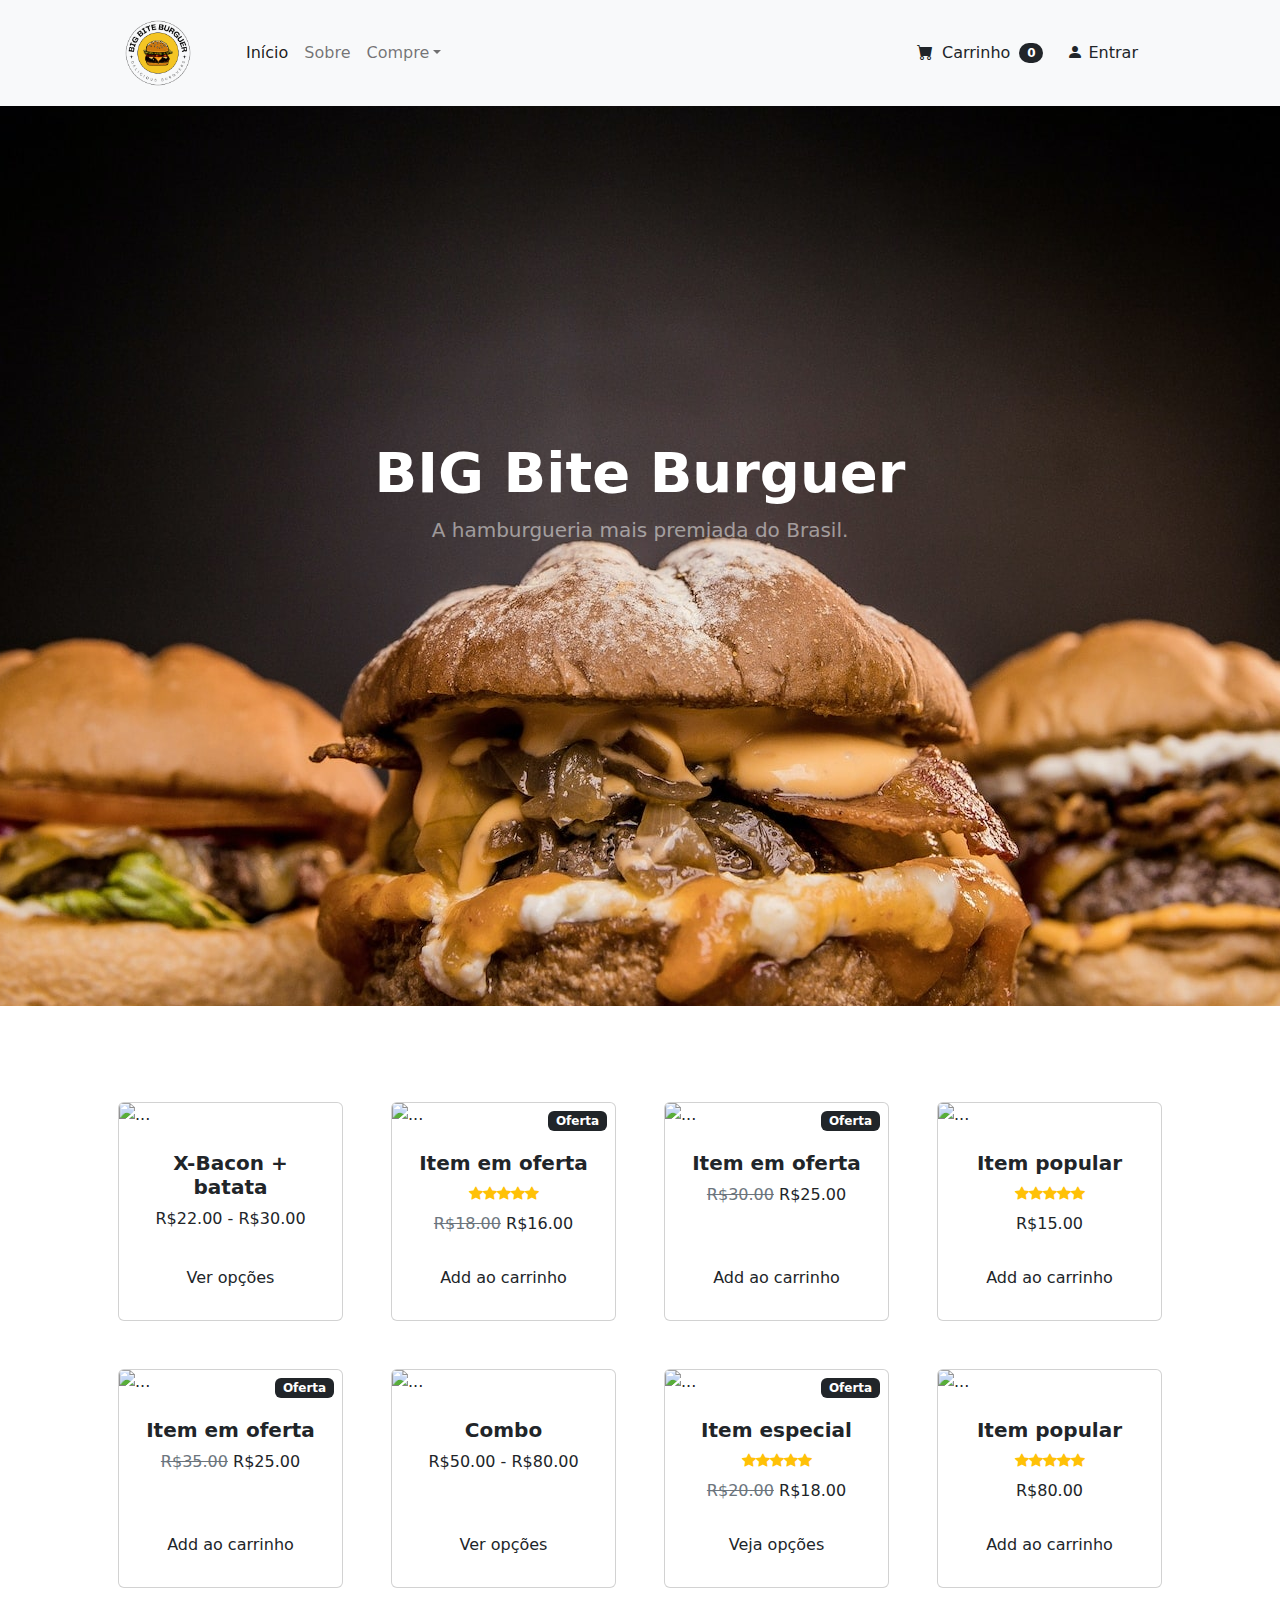
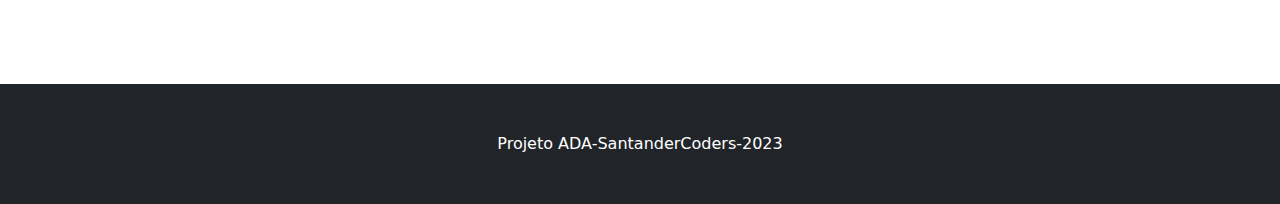
==== index.html @ 821c3834 "Add files via upload" ====
<!DOCTYPE html>
<html lang="en">
    <head>
        <meta charset="utf-8" />
        <meta name="viewport" content="width=device-width, initial-scale=1, shrink-to-fit=no" />
        <meta name="description" content="" />
        <meta name="author" content="" />
        <title>Big-Bite-Burguer</title>
        
        <link rel="icon" type="image/x-icon" href="./assets/favicon.ico" />
        <link href="https://cdn.jsdelivr.net/npm/bootstrap-icons@1.5.0/font/bootstrap-icons.css" rel="stylesheet" />
        <link href="css/styles.css" rel="stylesheet" />
    </head>
    <body>
        <!-- Nav -->
        <header>
            <nav class="navbar navbar-expand-lg navbar-light bg-light">
                <div class="container px-4 px-lg-5">
                    <a class="navbar-brand" href="#!">
                        <img src="./picture/logo_bigbite.png" width=80 height=80>
                    </a>
                    <button class="navbar-toggler" type="button" data-bs-toggle="collapse" data-bs-target="#navbarSupportedContent" aria-controls="navbarSupportedContent" aria-expanded="false" aria-label="Toggle navigation"><span class="navbar-toggler-icon"></span></button>
                    <div class="collapse navbar-collapse" id="navbarSupportedContent">
                        <ul class="navbar-nav me-auto mb-2 mb-lg-0 ms-lg-4">
                            <li class="nav-item"><a class="nav-link active" aria-current="page" href="./index.html">Início</a></li>
                            <li class="nav-item"><a class="nav-link" href="./about.html">Sobre</a></li>
                            <li class="nav-item dropdown">
                                <a class="nav-link dropdown-toggle" id="navbarDropdown" href="#" role="button" data-bs-toggle="dropdown" aria-expanded="false">Compre</a>
                                <ul class="dropdown-menu" aria-labelledby="navbarDropdown">
                                    <li><a class="dropdown-item" href="#">Todos produtos</a></li>
                                    <li><hr class="dropdown-divider" /></li>
                                    <li><a class="dropdown-item" href="#!">Itens populares</a></li>
                                    <li><a class="dropdown-item" href="#!">Mais pedidos</a></li>
                                </ul>
                            </li>
                        </ul>
                        <form class="d-flex">
                            <button class="btn btn-outline-dark" type="submit">
                                <i class="bi-cart-fill me-1"></i>
                                Carrinho
                                <span class="badge bg-dark text-white ms-1 rounded-pill">0</span>
                            </button>
                        </form>
                        <form class="d-flex login">
                            <button class="btn btn-outline-dark" type="submit">
                              <i class="bi bi-person-fill"></i>
                              Entrar
                            </button>
                        </form> 
                    </div>
                </div>
            </nav>
        </header>
        <!-- Section hero -->
        <section class=" min-vh-100 d-flex align-items-center" id="hero">
            <div class="container px-4 px-lg-5 my-5">
                <div class="text-center text-white">
                    <h1 class="display-4 fw-bolder">BIG Bite Burguer</h1>
                    <p class="lead fw-normal text-white-50 mb-0">A hamburgueria mais premiada do Brasil.</p>
                </div>
            </div>
        </section>

        <!-- Section produtos-->
        <section class="py-5">
            <div class="container px-4 px-lg-5 mt-5">
                <div class="row gx-4 gx-lg-5 row-cols-2 row-cols-md-3 row-cols-xl-4 justify-content-center">
                    <div class="col mb-5">
                        <div class="card h-100">
                            <!-- Product image-->
                            <img class="card-img-top" src="picture/lanche.jpg" alt="..." />
                            <!-- Product details-->
                            <div class="card-body p-4">
                                <div class="text-center">
                                    <!-- Product name-->
                                    <h5 class="fw-bolder">X-Bacon + batata</h5>
                                    <!-- Product price-->
                                    R$22.00 - R$30.00
                                </div>
                            </div>
                            <!-- Product actions-->
                            <div class="card-footer p-4 pt-0 border-top-0 bg-transparent">
                                <div class="text-center"><a class="btn btn-outline-dark mt-auto" href="#">Ver opções</a></div>
                            </div>
                        </div>
                    </div>
                    <div class="col mb-5">
                        <div class="card h-100">
                            <!-- Sale badge-->
                            <div class="badge bg-dark text-white position-absolute" style="top: 0.5rem; right: 0.5rem">Oferta</div>
                            <!-- Product image-->
                            <img class="card-img-top" src="picture/pao-mortadela.jpg" alt="..." />
                            <!-- Product details-->
                            <div class="card-body p-4">
                                <div class="text-center">
                                    <!-- Product name-->
                                    <h5 class="fw-bolder">Item em oferta</h5>
                                    <!-- Product reviews-->
                                    <div class="d-flex justify-content-center small text-warning mb-2">
                                        <div class="bi-star-fill"></div>
                                        <div class="bi-star-fill"></div>
                                        <div class="bi-star-fill"></div>
                                        <div class="bi-star-fill"></div>
                                        <div class="bi-star-fill"></div>
                                    </div>
                                    <!-- Product price-->
                                    <span class="text-muted text-decoration-line-through">R$18.00</span>
                                    R$16.00
                                </div>
                            </div>
                            <!-- Product actions-->
                            <div class="card-footer p-4 pt-0 border-top-0 bg-transparent">
                                <div class="text-center"><a class="btn btn-outline-dark mt-auto" href="#">Add ao carrinho</a></div>
                            </div>
                        </div>
                    </div>
                    <div class="col mb-5">
                        <div class="card h-100">
                            <!-- Sale badge-->
                            <div class="badge bg-dark text-white position-absolute" style="top: 0.5rem; right: 0.5rem">Oferta</div>
                            <!-- Product image-->
                            <img class="card-img-top" src="picture/lanche-grande.jpg" alt="..." />
                            <!-- Product details-->
                            <div class="card-body p-4">
                                <div class="text-center">
                                    <!-- Product name-->
                                    <h5 class="fw-bolder">Item em oferta</h5>
                                    <!-- Product price-->
                                    <span class="text-muted text-decoration-line-through">R$30.00</span>
                                    R$25.00
                                </div>
                            </div>
                            <!-- Product actions-->
                            <div class="card-footer p-4 pt-0 border-top-0 bg-transparent">
                                <div class="text-center"><a class="btn btn-outline-dark mt-auto" href="#">Add ao carrinho</a></div>
                            </div>
                        </div>
                    </div>
                    <div class="col mb-5">
                        <div class="card h-100">
                            <!-- Product image-->
                            <img class="card-img-top" src="picture/dois-hot-dog.jpg" alt="..." />
                            <!-- Product details-->
                            <div class="card-body p-4">
                                <div class="text-center">
                                    <!-- Product name-->
                                    <h5 class="fw-bolder">Item popular</h5>
                                    <!-- Product reviews-->
                                    <div class="d-flex justify-content-center small text-warning mb-2">
                                        <div class="bi-star-fill"></div>
                                        <div class="bi-star-fill"></div>
                                        <div class="bi-star-fill"></div>
                                        <div class="bi-star-fill"></div>
                                        <div class="bi-star-fill"></div>
                                    </div>
                                    <!-- Product price-->
                                    R$15.00
                                </div>
                            </div>
                            <!-- Product actions-->
                            <div class="card-footer p-4 pt-0 border-top-0 bg-transparent">
                                <div class="text-center"><a class="btn btn-outline-dark mt-auto" href="#">Add ao carrinho</a></div>
                            </div>
                        </div>
                    </div>
                    <div class="col mb-5">
                        <div class="card h-100">
                            <!-- Sale badge-->
                            <div class="badge bg-dark text-white position-absolute" style="top: 0.5rem; right: 0.5rem">Oferta</div>
                            <!-- Product image-->
                            <img class="card-img-top" src="picture/pao-preto.jpg" alt="..." />
                            <!-- Product details-->
                            <div class="card-body p-4">
                                <div class="text-center">
                                    <!-- Product name-->
                                    <h5 class="fw-bolder">Item em oferta</h5>
                                    <!-- Product price-->
                                    <span class="text-muted text-decoration-line-through">R$35.00</span>
                                    R$25.00
                                </div>
                            </div>
                            <!-- Product actions-->
                            <div class="card-footer p-4 pt-0 border-top-0 bg-transparent">
                                <div class="text-center"><a class="btn btn-outline-dark mt-auto" href="#">Add ao carrinho</a></div>
                            </div>
                        </div>
                    </div>
                    <div class="col mb-5">
                        <div class="card h-100">
                            <!-- Product image-->
                            <img class="card-img-top" src="picture/3-hamburg-pequenos.jpg" alt="..." />
                            <!-- Product details-->
                            <div class="card-body p-4">
                                <div class="text-center">
                                    <!-- Product name-->
                                    <h5 class="fw-bolder">Combo</h5>
                                    <!-- Product price-->
                                    R$50.00 - R$80.00
                                </div>
                            </div>
                            <!-- Product actions-->
                            <div class="card-footer p-4 pt-0 border-top-0 bg-transparent">
                                <div class="text-center"><a class="btn btn-outline-dark mt-auto" href="#">Ver opções</a></div>
                            </div>
                        </div>
                    </div>
                    <div class="col mb-5">
                        <div class="card h-100">
                            <!-- Sale badge-->
                            <div class="badge bg-dark text-white position-absolute" style="top: 0.5rem; right: 0.5rem">Oferta</div>
                            <!-- Product image-->
                            <img class="card-img-top" src="picture/pexels-lukas-1352296.jpg" alt="..." />
                            <!-- Product details-->
                            <div class="card-body p-4">
                                <div class="text-center">
                                    <!-- Product name-->
                                    <h5 class="fw-bolder">Item especial</h5>
                                    <!-- Product reviews-->
                                    <div class="d-flex justify-content-center small text-warning mb-2">
                                        <div class="bi-star-fill"></div>
                                        <div class="bi-star-fill"></div>
                                        <div class="bi-star-fill"></div>
                                        <div class="bi-star-fill"></div>
                                        <div class="bi-star-fill"></div>
                                    </div>
                                    <!-- Product price-->
                                    <span class="text-muted text-decoration-line-through">R$20.00</span>
                                    R$18.00
                                </div>
                            </div>
                            <!-- Product actions-->
                            <div class="card-footer p-4 pt-0 border-top-0 bg-transparent">
                                <div class="text-center"><a class="btn btn-outline-dark mt-auto" href="#">Veja opções</a></div>
                            </div>
                        </div>
                    </div>
                    <div class="col mb-5">
                        <div class="card h-100">
                            <!-- Product image-->
                            <img class="card-img-top" src="picture/bebida.jpg" alt="..." />
                            <!-- Product details-->
                            <div class="card-body p-4">
                                <div class="text-center">
                                    <!-- Product name-->
                                    <h5 class="fw-bolder">Item popular</h5>
                                    <!-- Product reviews-->
                                    <div class="d-flex justify-content-center small text-warning mb-2">
                                        <div class="bi-star-fill"></div>
                                        <div class="bi-star-fill"></div>
                                        <div class="bi-star-fill"></div>
                                        <div class="bi-star-fill"></div>
                                        <div class="bi-star-fill"></div>
                                    </div>
                                    <!-- Product price-->
                                    R$80.00
                                </div>
                            </div>
                            <!-- Product actions-->
                            <div class="card-footer p-4 pt-0 border-top-0 bg-transparent">
                                <div class="text-center"><a class="btn btn-outline-dark mt-auto" href="#">Add ao carrinho</a></div>
                            </div>
                        </div>
                    </div>
                </div>
            </div>
        </section>
        

        <footer class="py-5 bg-dark">
            <div class="container"><p class="m-0 text-center text-white">Projeto ADA-SantanderCoders-2023</p></div>
        </footer>

        <script src="https://cdn.jsdelivr.net/npm/bootstrap@5.2.3/dist/js/bootstrap.bundle.min.js"></script>
        <script src="js/scripts.js"></script>
    </body>
</html>
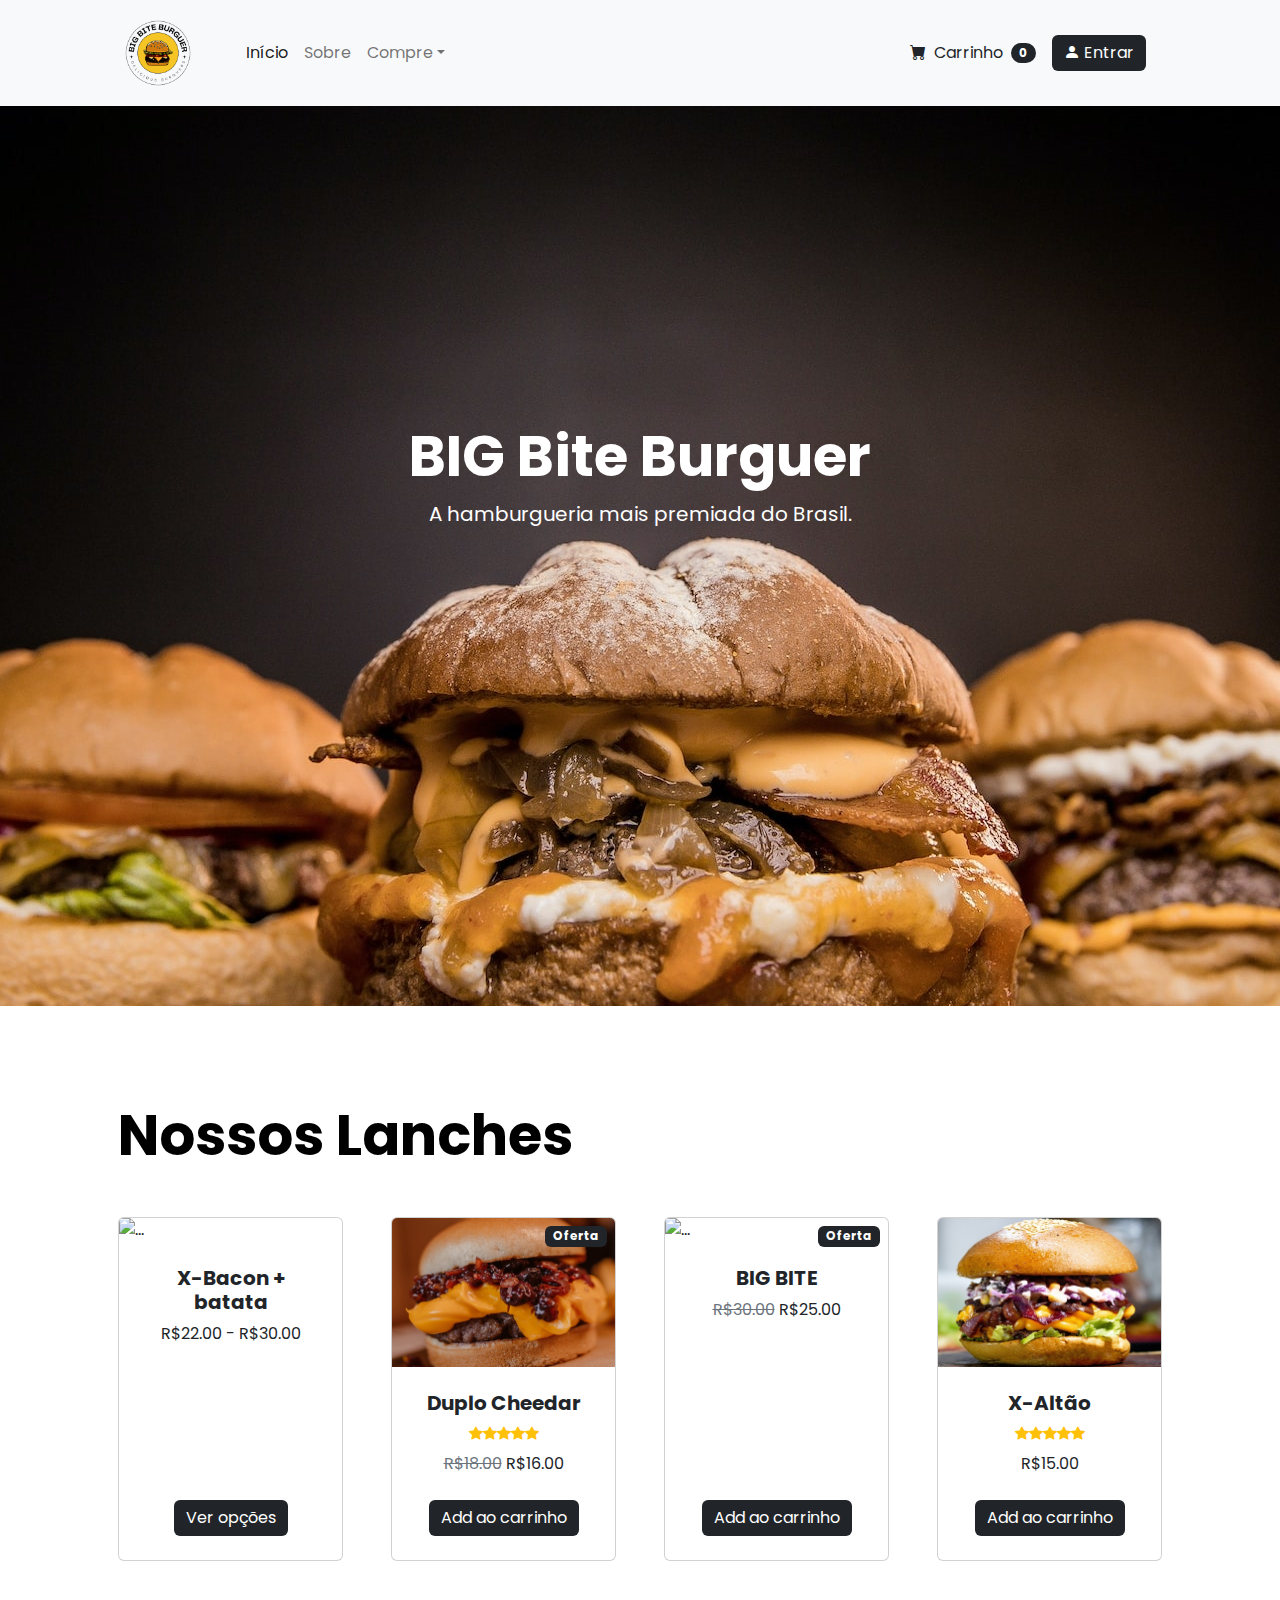
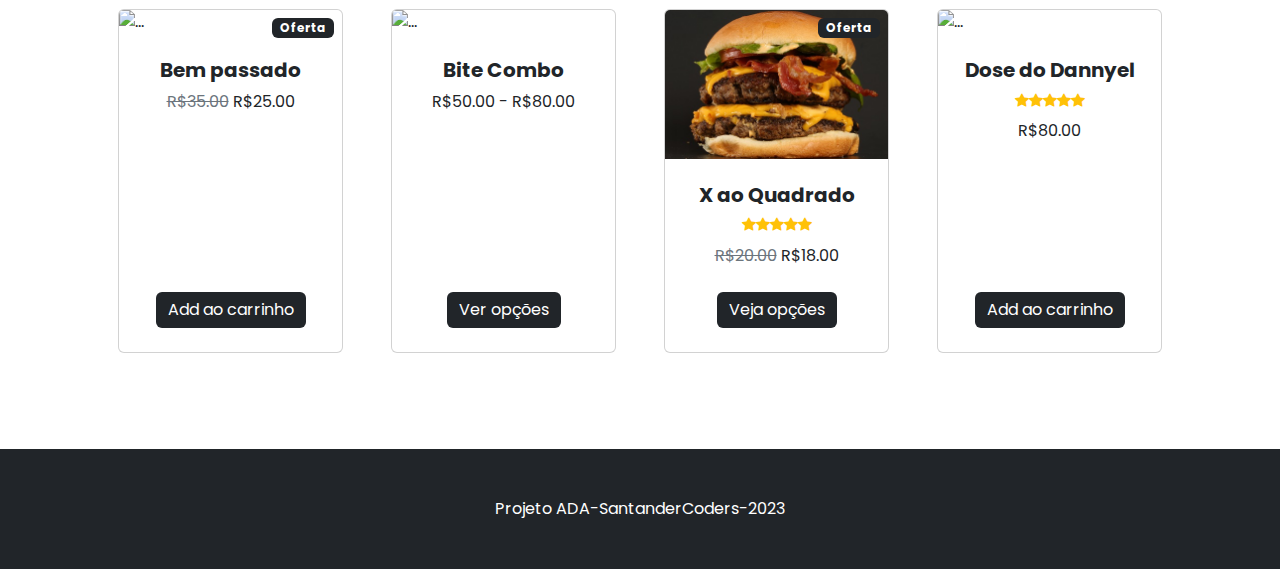
==== commit 61652b26: "Melhorias" ====
--- a/index.html
+++ b/index.html
@@ -1,11 +1,11 @@
 <!DOCTYPE html>
-<html lang="en">
+<html lang="pt-br">
     <head>
         <meta charset="utf-8" />
         <meta name="viewport" content="width=device-width, initial-scale=1, shrink-to-fit=no" />
         <meta name="description" content="" />
         <meta name="author" content="" />
-        <title>Big-Bite-Burguer</title>
+        <title>BIG Bite Burguer</title>
         
         <link rel="icon" type="image/x-icon" href="./assets/favicon.ico" />
         <link href="https://cdn.jsdelivr.net/npm/bootstrap-icons@1.5.0/font/bootstrap-icons.css" rel="stylesheet" />
@@ -41,8 +41,8 @@
                                 <span class="badge bg-dark text-white ms-1 rounded-pill">0</span>
                             </button>
                         </form>
-                        <form class="d-flex login">
-                            <button class="btn btn-outline-dark" type="submit">
+                        <form class="d-flex  login" action="./login.html" >
+                            <button class="btn btn-dark mx-1" type="submit" href="login.html">
                               <i class="bi bi-person-fill"></i>
                               Entrar
                             </button>
@@ -56,13 +56,19 @@
             <div class="container px-4 px-lg-5 my-5">
                 <div class="text-center text-white">
                     <h1 class="display-4 fw-bolder">BIG Bite Burguer</h1>
-                    <p class="lead fw-normal text-white-50 mb-0">A hamburgueria mais premiada do Brasil.</p>
+                    <p class="lead fw-normal text-white-70 mb-0">A hamburgueria mais premiada do Brasil.</p>
                 </div>
             </div>
         </section>
 
         <!-- Section produtos-->
         <section class="py-5">
+            <div class="container px-4 px-lg-5 my-5">
+                <div class="text-start text-black">
+                    <h2 class="display-4 fw-bolder">Nossos Lanches</h1>
+                    
+                </div>
+            </div>
             <div class="container px-4 px-lg-5 mt-5">
                 <div class="row gx-4 gx-lg-5 row-cols-2 row-cols-md-3 row-cols-xl-4 justify-content-center">
                     <div class="col mb-5">
@@ -80,21 +86,21 @@
                             </div>
                             <!-- Product actions-->
                             <div class="card-footer p-4 pt-0 border-top-0 bg-transparent">
-                                <div class="text-center"><a class="btn btn-outline-dark mt-auto" href="#">Ver opções</a></div>
-                            </div>
-                        </div>
-                    </div>
-                    <div class="col mb-5">
-                        <div class="card h-100">
-                            <!-- Sale badge-->
-                            <div class="badge bg-dark text-white position-absolute" style="top: 0.5rem; right: 0.5rem">Oferta</div>
-                            <!-- Product image-->
-                            <img class="card-img-top" src="picture/pao-mortadela.jpg" alt="..." />
-                            <!-- Product details-->
-                            <div class="card-body p-4">
-                                <div class="text-center">
-                                    <!-- Product name-->
-                                    <h5 class="fw-bolder">Item em oferta</h5>
+                                <div class="text-center"><a class="btn btn-dark mt-auto" href="#">Ver opções</a></div>
+                            </div>
+                        </div>
+                    </div>
+                    <div class="col mb-5">
+                        <div class="card h-100">
+                            <!-- Sale badge-->
+                            <div class="badge bg-dark text-white position-absolute" style="top: 0.5rem; right: 0.5rem">Oferta</div>
+                            <!-- Product image-->
+                            <img class="card-img-top" src="picture/burguer03.jpg" alt="..." />
+                            <!-- Product details-->
+                            <div class="card-body p-4">
+                                <div class="text-center">
+                                    <!-- Product name-->
+                                    <h5 class="fw-bolder">Duplo Cheedar</h5>
                                     <!-- Product reviews-->
                                     <div class="d-flex justify-content-center small text-warning mb-2">
                                         <div class="bi-star-fill"></div>
@@ -110,7 +116,7 @@
                             </div>
                             <!-- Product actions-->
                             <div class="card-footer p-4 pt-0 border-top-0 bg-transparent">
-                                <div class="text-center"><a class="btn btn-outline-dark mt-auto" href="#">Add ao carrinho</a></div>
+                                <div class="text-center"><a class="btn btn-dark mt-auto" href="#">Add ao carrinho</a></div>
                             </div>
                         </div>
                     </div>
@@ -124,7 +130,7 @@
                             <div class="card-body p-4">
                                 <div class="text-center">
                                     <!-- Product name-->
-                                    <h5 class="fw-bolder">Item em oferta</h5>
+                                    <h5 class="fw-bolder">BIG BITE</h5>
                                     <!-- Product price-->
                                     <span class="text-muted text-decoration-line-through">R$30.00</span>
                                     R$25.00
@@ -132,19 +138,19 @@
                             </div>
                             <!-- Product actions-->
                             <div class="card-footer p-4 pt-0 border-top-0 bg-transparent">
-                                <div class="text-center"><a class="btn btn-outline-dark mt-auto" href="#">Add ao carrinho</a></div>
-                            </div>
-                        </div>
-                    </div>
-                    <div class="col mb-5">
-                        <div class="card h-100">
-                            <!-- Product image-->
-                            <img class="card-img-top" src="picture/dois-hot-dog.jpg" alt="..." />
-                            <!-- Product details-->
-                            <div class="card-body p-4">
-                                <div class="text-center">
-                                    <!-- Product name-->
-                                    <h5 class="fw-bolder">Item popular</h5>
+                                <div class="text-center"><a class="btn btn-dark mt-auto" href="#">Add ao carrinho</a></div>
+                            </div>
+                        </div>
+                    </div>
+                    <div class="col mb-5">
+                        <div class="card h-100">
+                            <!-- Product image-->
+                            <img class="card-img-top" src="picture/burguer04.jpg" alt="..." />
+                            <!-- Product details-->
+                            <div class="card-body p-4">
+                                <div class="text-center">
+                                    <!-- Product name-->
+                                    <h5 class="fw-bolder">X-Altão</h5>
                                     <!-- Product reviews-->
                                     <div class="d-flex justify-content-center small text-warning mb-2">
                                         <div class="bi-star-fill"></div>
@@ -159,7 +165,7 @@
                             </div>
                             <!-- Product actions-->
                             <div class="card-footer p-4 pt-0 border-top-0 bg-transparent">
-                                <div class="text-center"><a class="btn btn-outline-dark mt-auto" href="#">Add ao carrinho</a></div>
+                                <div class="text-center"><a class="btn btn-dark mt-auto" href="#">Add ao carrinho</a></div>
                             </div>
                         </div>
                     </div>
@@ -173,7 +179,7 @@
                             <div class="card-body p-4">
                                 <div class="text-center">
                                     <!-- Product name-->
-                                    <h5 class="fw-bolder">Item em oferta</h5>
+                                    <h5 class="fw-bolder">Bem passado</h5>
                                     <!-- Product price-->
                                     <span class="text-muted text-decoration-line-through">R$35.00</span>
                                     R$25.00
@@ -181,7 +187,7 @@
                             </div>
                             <!-- Product actions-->
                             <div class="card-footer p-4 pt-0 border-top-0 bg-transparent">
-                                <div class="text-center"><a class="btn btn-outline-dark mt-auto" href="#">Add ao carrinho</a></div>
+                                <div class="text-center"><a class="btn btn-dark mt-auto" href="#">Add ao carrinho</a></div>
                             </div>
                         </div>
                     </div>
@@ -193,28 +199,28 @@
                             <div class="card-body p-4">
                                 <div class="text-center">
                                     <!-- Product name-->
-                                    <h5 class="fw-bolder">Combo</h5>
+                                    <h5 class="fw-bolder">Bite Combo</h5>
                                     <!-- Product price-->
                                     R$50.00 - R$80.00
                                 </div>
                             </div>
                             <!-- Product actions-->
                             <div class="card-footer p-4 pt-0 border-top-0 bg-transparent">
-                                <div class="text-center"><a class="btn btn-outline-dark mt-auto" href="#">Ver opções</a></div>
-                            </div>
-                        </div>
-                    </div>
-                    <div class="col mb-5">
-                        <div class="card h-100">
-                            <!-- Sale badge-->
-                            <div class="badge bg-dark text-white position-absolute" style="top: 0.5rem; right: 0.5rem">Oferta</div>
-                            <!-- Product image-->
-                            <img class="card-img-top" src="picture/pexels-lukas-1352296.jpg" alt="..." />
-                            <!-- Product details-->
-                            <div class="card-body p-4">
-                                <div class="text-center">
-                                    <!-- Product name-->
-                                    <h5 class="fw-bolder">Item especial</h5>
+                                <div class="text-center"><a class="btn btn-dark mt-auto" href="#">Ver opções</a></div>
+                            </div>
+                        </div>
+                    </div>
+                    <div class="col mb-5">
+                        <div class="card h-100">
+                            <!-- Sale badge-->
+                            <div class="badge bg-dark text-white position-absolute" style="top: 0.5rem; right: 0.5rem">Oferta</div>
+                            <!-- Product image-->
+                            <img class="card-img-top" src="picture/burguer01.jpg" alt="..." />
+                            <!-- Product details-->
+                            <div class="card-body p-4">
+                                <div class="text-center">
+                                    <!-- Product name-->
+                                    <h5 class="fw-bolder">X ao Quadrado</h5>
                                     <!-- Product reviews-->
                                     <div class="d-flex justify-content-center small text-warning mb-2">
                                         <div class="bi-star-fill"></div>
@@ -230,7 +236,7 @@
                             </div>
                             <!-- Product actions-->
                             <div class="card-footer p-4 pt-0 border-top-0 bg-transparent">
-                                <div class="text-center"><a class="btn btn-outline-dark mt-auto" href="#">Veja opções</a></div>
+                                <div class="text-center"><a class="btn btn-dark mt-auto" href="#">Veja opções</a></div>
                             </div>
                         </div>
                     </div>
@@ -242,7 +248,7 @@
                             <div class="card-body p-4">
                                 <div class="text-center">
                                     <!-- Product name-->
-                                    <h5 class="fw-bolder">Item popular</h5>
+                                    <h5 class="fw-bolder">Dose do Dannyel</h5>
                                     <!-- Product reviews-->
                                     <div class="d-flex justify-content-center small text-warning mb-2">
                                         <div class="bi-star-fill"></div>
@@ -257,7 +263,7 @@
                             </div>
                             <!-- Product actions-->
                             <div class="card-footer p-4 pt-0 border-top-0 bg-transparent">
-                                <div class="text-center"><a class="btn btn-outline-dark mt-auto" href="#">Add ao carrinho</a></div>
+                                <div class="text-center"><a class="btn btn-dark mt-auto" href="#">Add ao carrinho</a></div>
                             </div>
                         </div>
                     </div>
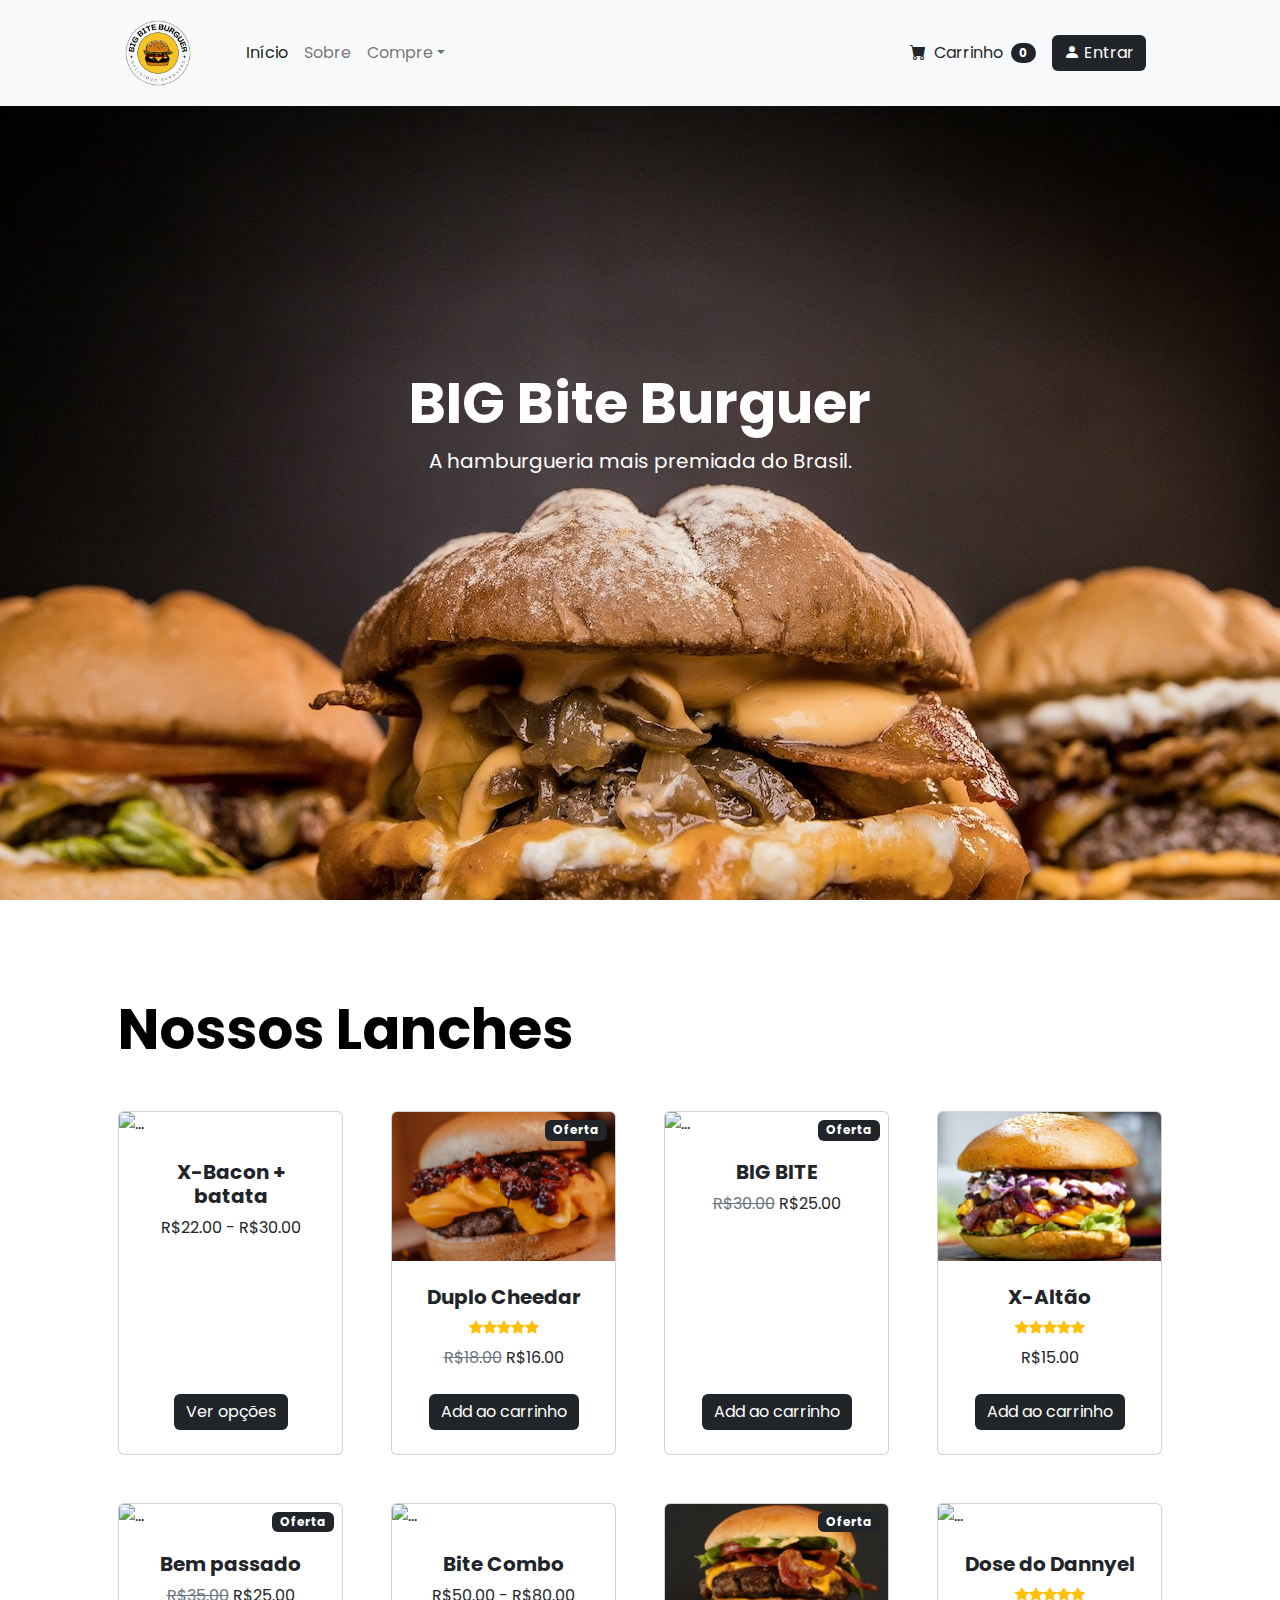
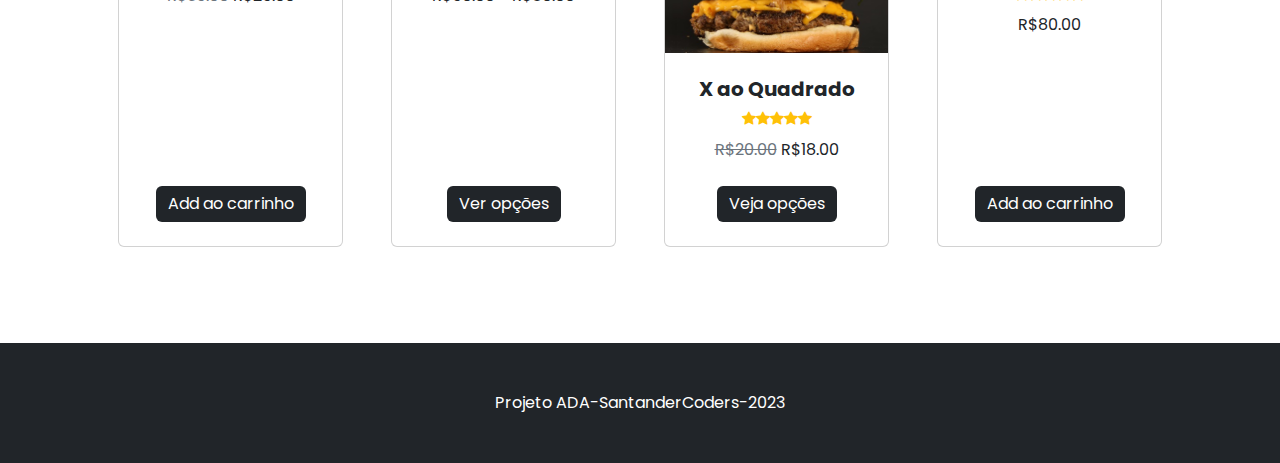
==== commit 8976d376: "(style) algumas correções de estilo" ====
--- a/index.html
+++ b/index.html
@@ -13,10 +13,10 @@
     </head>
     <body>
         <!-- Nav -->
-        <header>
+        <header class="sticky">
             <nav class="navbar navbar-expand-lg navbar-light bg-light">
                 <div class="container px-4 px-lg-5">
-                    <a class="navbar-brand" href="#!">
+                    <a class="navbar-brand" href="index.html">
                         <img src="./picture/logo_bigbite.png" width=80 height=80>
                     </a>
                     <button class="navbar-toggler" type="button" data-bs-toggle="collapse" data-bs-target="#navbarSupportedContent" aria-controls="navbarSupportedContent" aria-expanded="false" aria-label="Toggle navigation"><span class="navbar-toggler-icon"></span></button>
@@ -52,7 +52,7 @@
             </nav>
         </header>
         <!-- Section hero -->
-        <section class=" min-vh-100 d-flex align-items-center" id="hero">
+        <section class="d-flex align-items-center" id="hero">
             <div class="container px-4 px-lg-5 my-5">
                 <div class="text-center text-white">
                     <h1 class="display-4 fw-bolder">BIG Bite Burguer</h1>
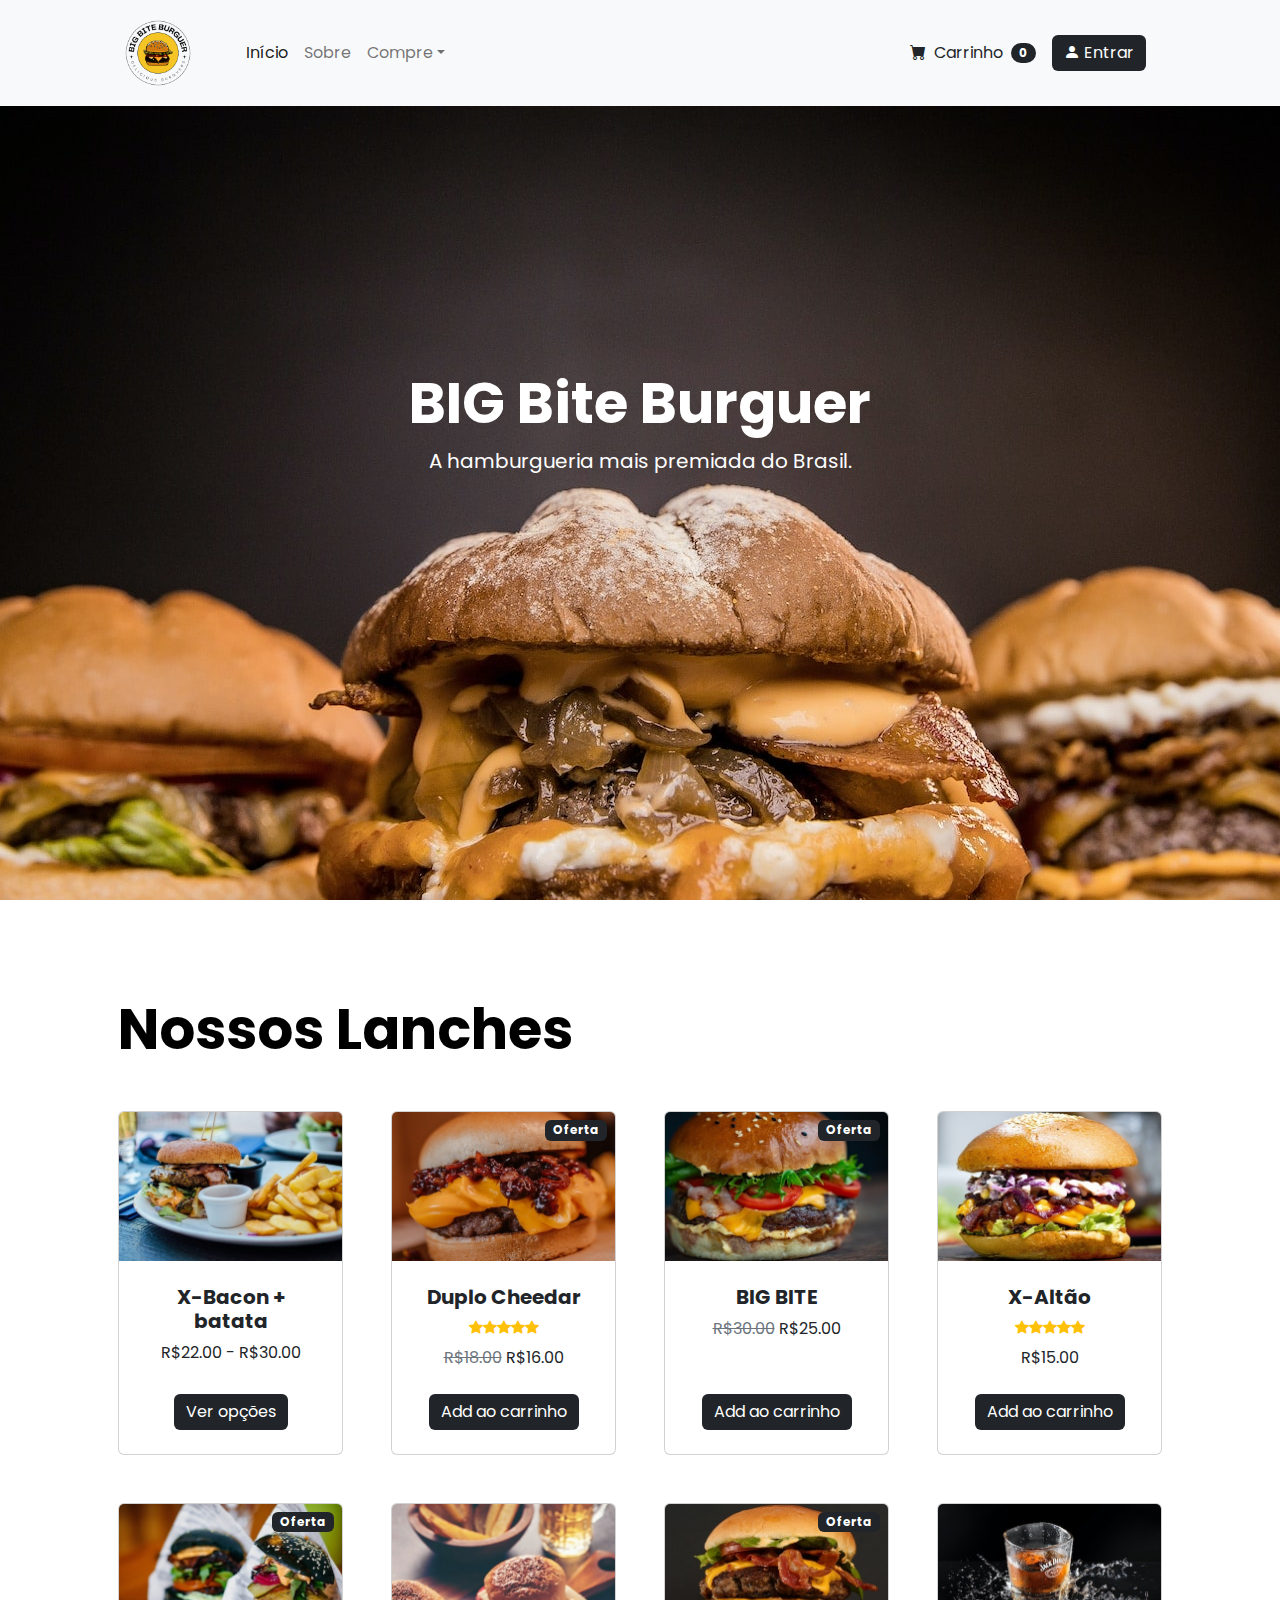
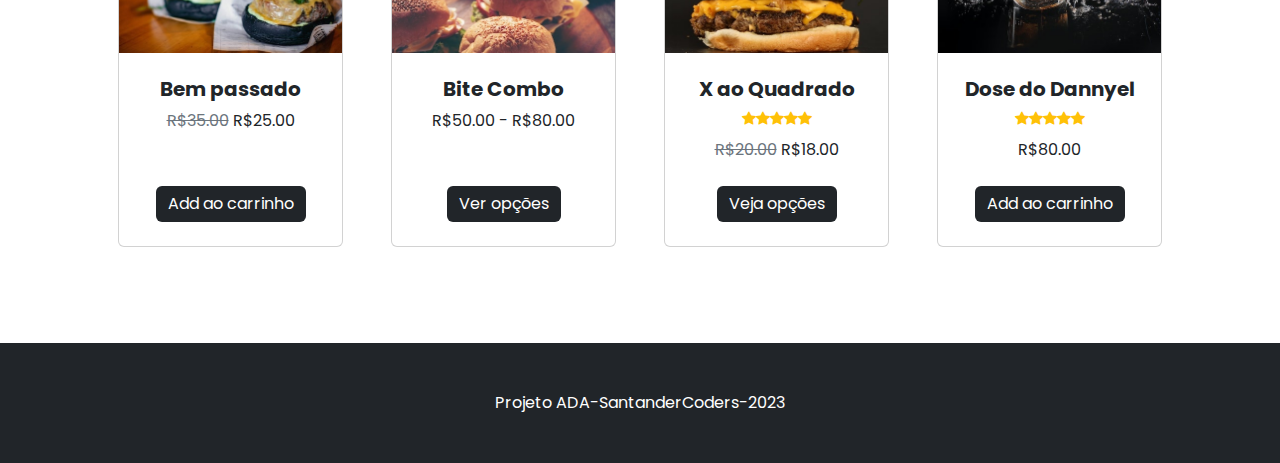
==== commit c086822c: "Add files via upload" ====
--- a/index.html
+++ b/index.html
@@ -74,7 +74,7 @@
                     <div class="col mb-5">
                         <div class="card h-100">
                             <!-- Product image-->
-                            <img class="card-img-top" src="picture/lanche.jpg" alt="..." />
+                            <img class="card-img-top" loading="lazy" src="picture/lanche.jpg" alt="..." />
                             <!-- Product details-->
                             <div class="card-body p-4">
                                 <div class="text-center">
@@ -95,7 +95,7 @@
                             <!-- Sale badge-->
                             <div class="badge bg-dark text-white position-absolute" style="top: 0.5rem; right: 0.5rem">Oferta</div>
                             <!-- Product image-->
-                            <img class="card-img-top" src="picture/burguer03.jpg" alt="..." />
+                            <img class="card-img-top" loading="lazy" src="picture/burguer03.jpg" alt="..." />
                             <!-- Product details-->
                             <div class="card-body p-4">
                                 <div class="text-center">
@@ -125,7 +125,7 @@
                             <!-- Sale badge-->
                             <div class="badge bg-dark text-white position-absolute" style="top: 0.5rem; right: 0.5rem">Oferta</div>
                             <!-- Product image-->
-                            <img class="card-img-top" src="picture/lanche-grande.jpg" alt="..." />
+                            <img class="card-img-top" loading="lazy" src="picture/lanche-grande.jpg" alt="..." />
                             <!-- Product details-->
                             <div class="card-body p-4">
                                 <div class="text-center">
@@ -145,7 +145,7 @@
                     <div class="col mb-5">
                         <div class="card h-100">
                             <!-- Product image-->
-                            <img class="card-img-top" src="picture/burguer04.jpg" alt="..." />
+                            <img class="card-img-top" loading="lazy" src="picture/burguer04.jpg" alt="..." />
                             <!-- Product details-->
                             <div class="card-body p-4">
                                 <div class="text-center">
@@ -174,7 +174,7 @@
                             <!-- Sale badge-->
                             <div class="badge bg-dark text-white position-absolute" style="top: 0.5rem; right: 0.5rem">Oferta</div>
                             <!-- Product image-->
-                            <img class="card-img-top" src="picture/pao-preto.jpg" alt="..." />
+                            <img class="card-img-top" loading="lazy" src="picture/pao-preto.jpg" alt="..." />
                             <!-- Product details-->
                             <div class="card-body p-4">
                                 <div class="text-center">
@@ -194,7 +194,7 @@
                     <div class="col mb-5">
                         <div class="card h-100">
                             <!-- Product image-->
-                            <img class="card-img-top" src="picture/3-hamburg-pequenos.jpg" alt="..." />
+                            <img class="card-img-top" src="picture/3-hamburg-pequenos.jpg" loading="lazy" alt="..." />
                             <!-- Product details-->
                             <div class="card-body p-4">
                                 <div class="text-center">
@@ -215,7 +215,7 @@
                             <!-- Sale badge-->
                             <div class="badge bg-dark text-white position-absolute" style="top: 0.5rem; right: 0.5rem">Oferta</div>
                             <!-- Product image-->
-                            <img class="card-img-top" src="picture/burguer01.jpg" alt="..." />
+                            <img class="card-img-top" loading="lazy" src="picture/burguer01.jpg" alt="..." />
                             <!-- Product details-->
                             <div class="card-body p-4">
                                 <div class="text-center">
@@ -243,7 +243,7 @@
                     <div class="col mb-5">
                         <div class="card h-100">
                             <!-- Product image-->
-                            <img class="card-img-top" src="picture/bebida.jpg" alt="..." />
+                            <img class="card-img-top" loading="lazy" src="picture/bebida.jpg" alt="..." />
                             <!-- Product details-->
                             <div class="card-body p-4">
                                 <div class="text-center">
